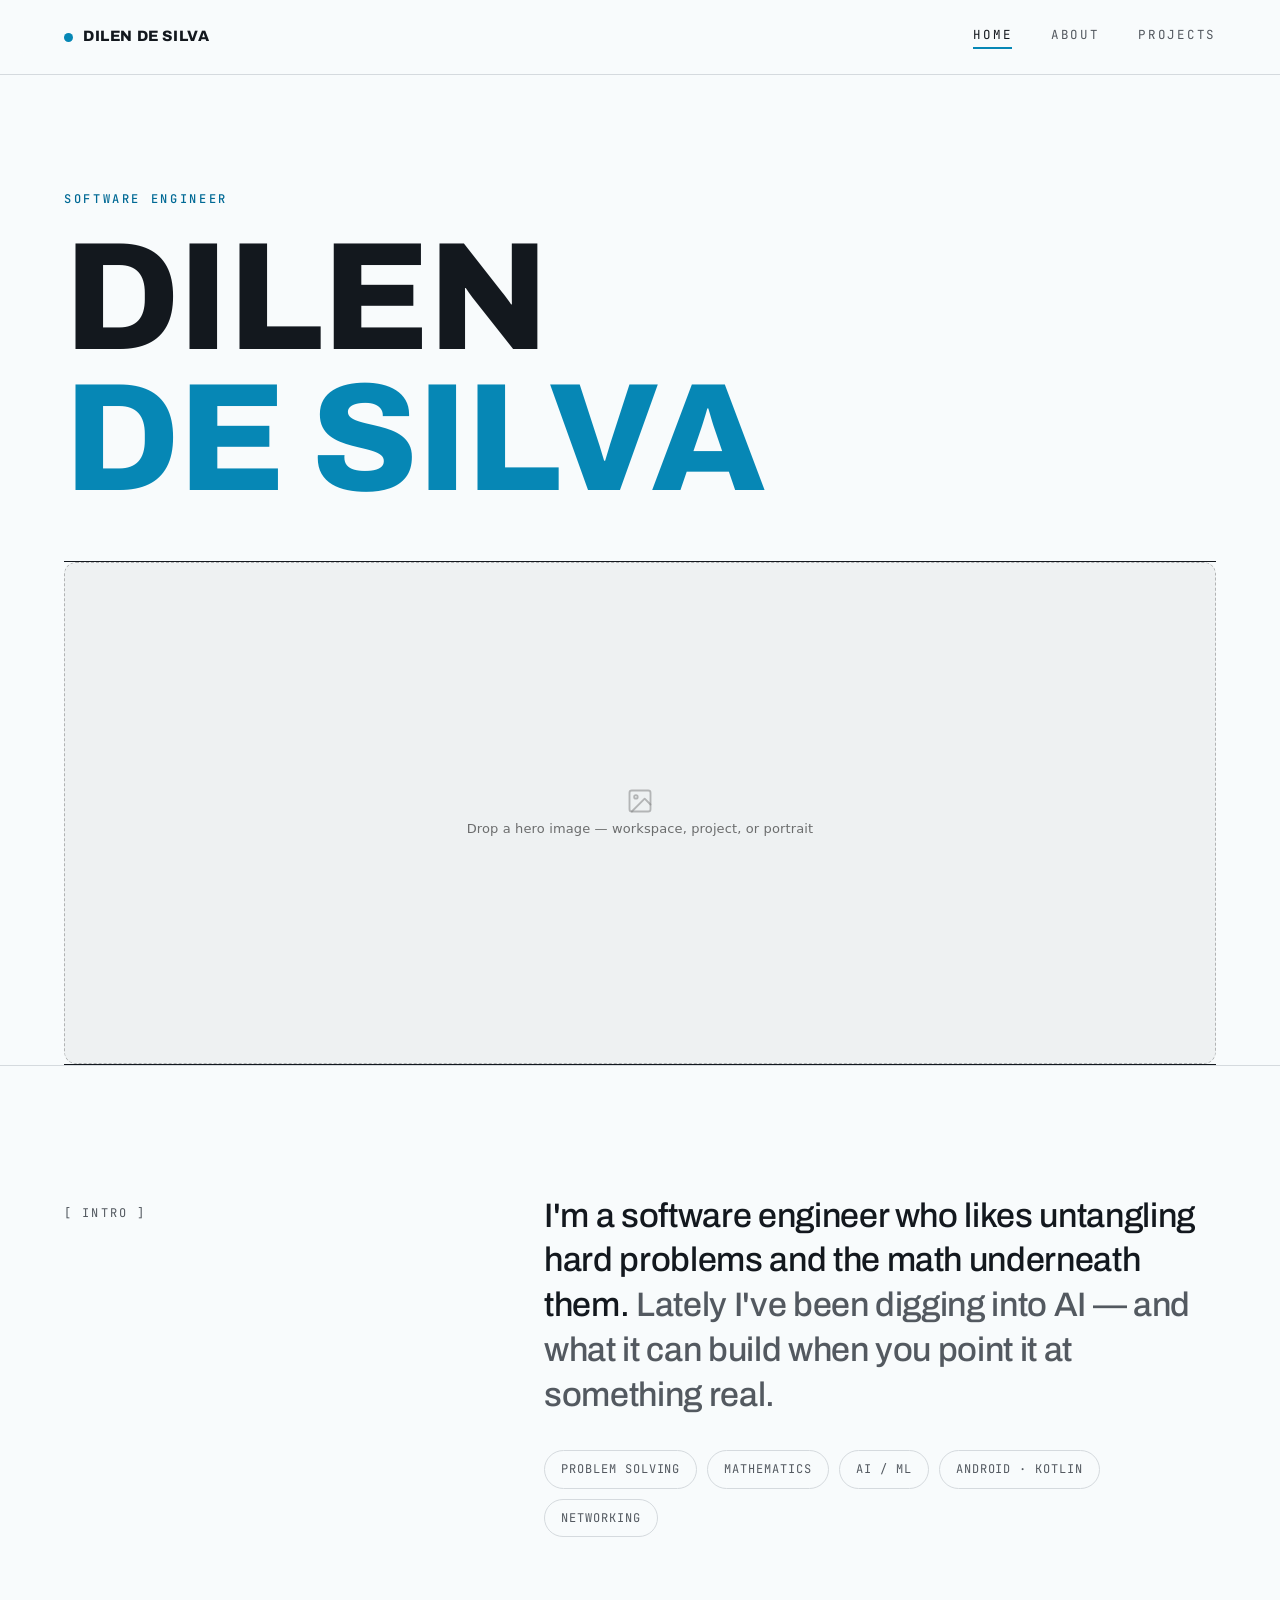
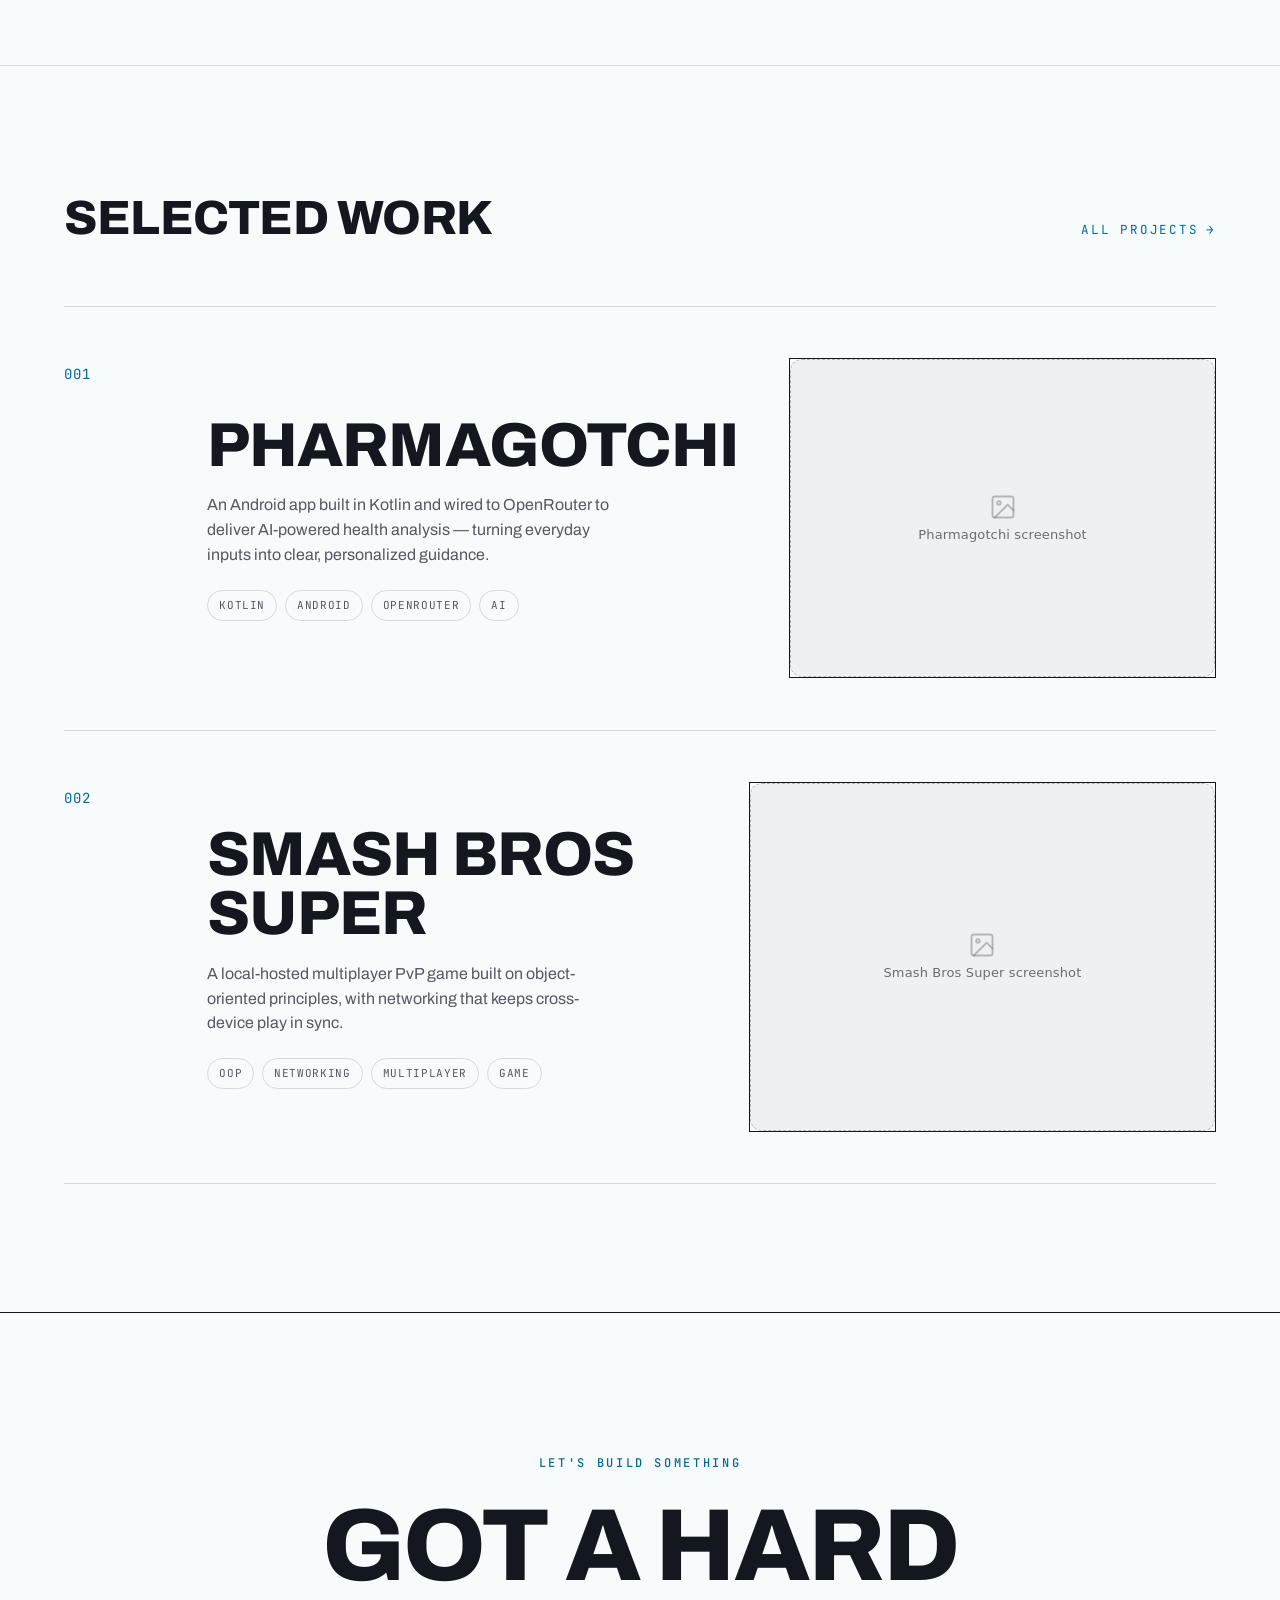
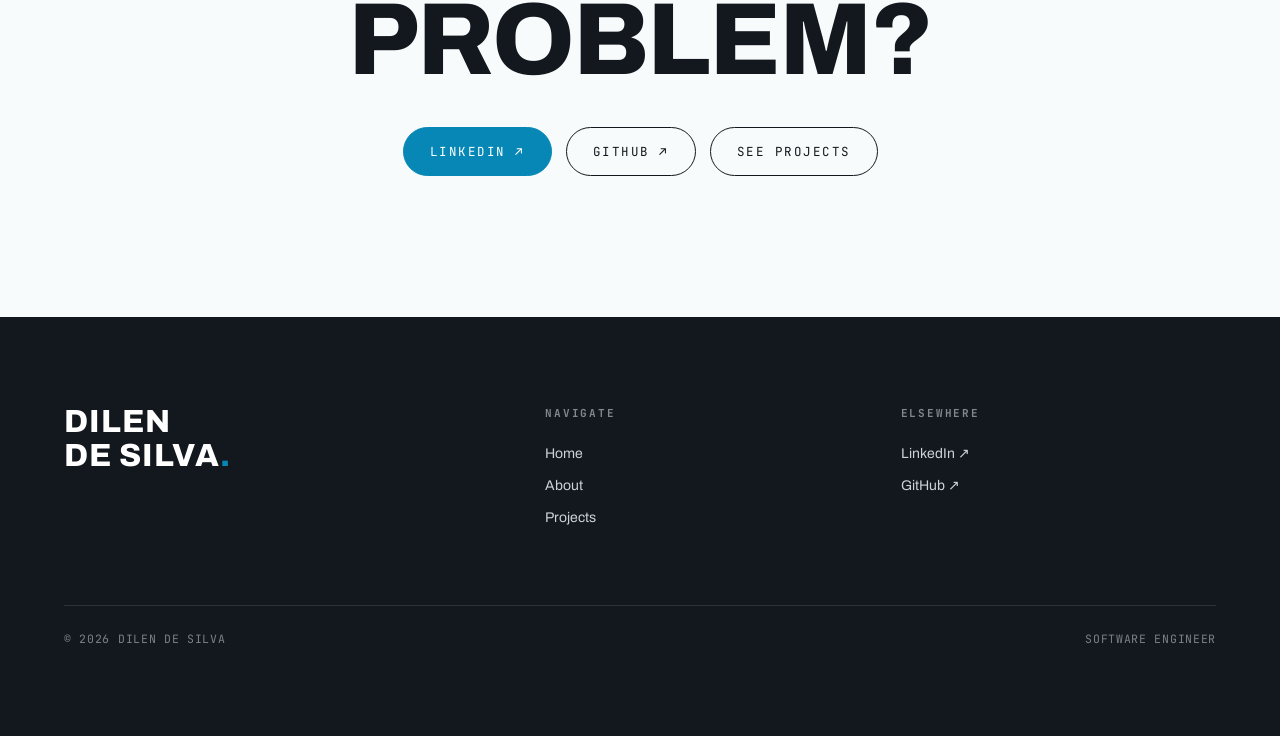
==== index.html @ 3cc7265a "Add files via upload main pages" ====
<!DOCTYPE html>
<html lang="en">
<head>
<meta charset="UTF-8">
<meta name="viewport" content="width=device-width, initial-scale=1.0">
<title>Dilen De Silva — Software Engineer</title>
<link rel="preconnect" href="https://fonts.googleapis.com">
<link rel="preconnect" href="https://fonts.gstatic.com" crossorigin>
<link href="https://fonts.googleapis.com/css2?family=Archivo:wght@400;500;600;700;800;900&family=JetBrains+Mono:wght@400;500&display=swap" rel="stylesheet">
<link rel="stylesheet" href="styles.css">
</head>
<body>

<header class="site-header">
  <div class="wrap">
    <a class="wordmark" href="index.html">
      <span class="dot"></span><span class="full">Dilen&nbsp;De&nbsp;Silva</span>
    </a>
    <nav class="nav">
      <a href="index.html" aria-current="page">Home</a>
      <a href="about.html">About</a>
      <a href="projects.html">Projects</a>
    </nav>
  </div>
</header>

<main>
  <!-- HERO -->
  <section class="hero">
    <div class="wrap">
      <div class="hero-head">
        <div>
          <p class="eyebrow">Software Engineer</p>
          <h1 class="display hero-title" style="margin-top:18px;">
            Dilen<br><span class="accent">De Silva</span>
          </h1>
        </div>
      </div>
    </div>
    <div class="wrap">
      <div class="hero-figure">
        <image-slot id="hero" placeholder="Drop a hero image — workspace, project, or portrait"></image-slot>
      </div>
    </div>
  </section>

  <!-- INTRO -->
  <section class="section section-line">
    <div class="wrap">
      <div class="lede reveal">
        <div class="label">[ Intro ]</div>
        <div>
          <p>I'm a software engineer who likes untangling hard problems and the
          math underneath them. <span class="muted">Lately I've been digging into
          AI — and what it can build when you point it at something real.</span></p>
          <div class="chips">
            <span class="chip">Problem Solving</span>
            <span class="chip">Mathematics</span>
            <span class="chip">AI / ML</span>
            <span class="chip">Android · Kotlin</span>
            <span class="chip">Networking</span>
          </div>
        </div>
      </div>
    </div>
  </section>

  <!-- SELECTED WORK -->
  <section class="section section-line">
    <div class="wrap">
      <div class="section-head">
        <h2>Selected Work</h2>
        <a class="link" href="projects.html">All projects <span>→</span></a>
      </div>

      <div class="work">
        <article class="work-item reveal">
          <div class="work-num">001</div>
          <div class="work-body">
            <div class="work-text">
              <h3>Pharmagotchi</h3>
              <p>An Android app built in Kotlin and wired to OpenRouter to deliver
              AI-powered health analysis — turning everyday inputs into clear,
              personalized guidance.</p>
              <div class="work-tags"><span>Kotlin</span><span>Android</span><span>OpenRouter</span><span>AI</span></div>
            </div>
            <div class="work-figure">
              <image-slot id="home-proj-1" placeholder="Pharmagotchi screenshot"></image-slot>
            </div>
          </div>
        </article>

        <article class="work-item reveal">
          <div class="work-num">002</div>
          <div class="work-body">
            <div class="work-text">
              <h3>Smash Bros Super</h3>
              <p>A local-hosted multiplayer PvP game built on object-oriented
              principles, with networking that keeps cross-device play in sync.</p>
              <div class="work-tags"><span>OOP</span><span>Networking</span><span>Multiplayer</span><span>Game</span></div>
            </div>
            <div class="work-figure">
              <image-slot id="home-proj-2" placeholder="Smash Bros Super screenshot"></image-slot>
            </div>
          </div>
        </article>
      </div>
    </div>
  </section>

  <!-- CTA -->
  <section class="cta">
    <div class="wrap">
      <p class="eyebrow" style="margin-bottom:26px;">Let's build something</p>
      <h2>Got a hard<br>problem?</h2>
      <div class="links">
        <a class="btn solid" href="https://www.linkedin.com/in/dilend/" target="_blank" rel="noopener">LinkedIn ↗</a>
        <a class="btn" href="https://github.com/dilhrm" target="_blank" rel="noopener">GitHub ↗</a>
        <a class="btn" href="projects.html">See projects</a>
      </div>
    </div>
  </section>
</main>

<footer class="site-footer">
  <div class="wrap">
    <div class="footer-grid">
      <div class="brand">Dilen<br>De&nbsp;Silva<span class="accent">.</span></div>
      <div class="footer-col">
        <h4>Navigate</h4>
        <a href="index.html">Home</a>
        <a href="about.html">About</a>
        <a href="projects.html">Projects</a>
      </div>
      <div class="footer-col">
        <h4>Elsewhere</h4>
        <a href="https://www.linkedin.com/in/dilend/" target="_blank" rel="noopener">LinkedIn ↗</a>
        <a href="https://github.com/dilhrm" target="_blank" rel="noopener">GitHub ↗</a>
      </div>
    </div>
    <div class="footer-bottom">
      <span>© 2026 Dilen De Silva</span>
      <span>Software Engineer</span>
    </div>
  </div>
</footer>

<script src="image-slot.js"></script>
<script>
  const io = new IntersectionObserver((es) => {
    es.forEach(e => { if (e.isIntersecting) { e.target.classList.add('in'); io.unobserve(e.target); } });
  }, { threshold: 0.16 });
  document.querySelectorAll('.reveal').forEach(el => io.observe(el));
</script>
</body>
</html>
---- styles.css ----
/* ============================================================
   Dilen De Silva — Portfolio
   Editorial / minimal · cool teal accent · clean grotesque sans
   ============================================================ */

:root {
  --bg:        oklch(0.985 0.004 235);
  --bg-soft:   oklch(0.962 0.006 235);
  --ink:       oklch(0.205 0.014 255);
  --ink-soft:  oklch(0.46 0.014 255);
  --line:      oklch(0.885 0.008 250);
  --line-soft: oklch(0.93 0.006 250);
  --accent:    oklch(0.585 0.118 232);
  --accent-deep: oklch(0.49 0.11 235);

  --sans: "Archivo", "Helvetica Neue", Helvetica, Arial, sans-serif;
  --mono: "JetBrains Mono", ui-monospace, "SFMono-Regular", Menlo, monospace;

  --maxw: 1320px;
  --gut: clamp(20px, 5vw, 80px);
}

* { box-sizing: border-box; margin: 0; padding: 0; }

html { -webkit-font-smoothing: antialiased; text-rendering: optimizeLegibility; }

body {
  font-family: var(--sans);
  background: var(--bg);
  color: var(--ink);
  line-height: 1.55;
  font-size: 17px;
  overflow-x: hidden;
}

img { display: block; max-width: 100%; }
a { color: inherit; text-decoration: none; }

::selection { background: var(--accent); color: #fff; }

/* ---- shared layout ---- */
.wrap { max-width: var(--maxw); margin: 0 auto; padding-inline: var(--gut); }

.eyebrow {
  font-family: var(--mono);
  font-size: 12px;
  letter-spacing: 0.22em;
  text-transform: uppercase;
  color: var(--accent-deep);
  font-weight: 500;
}

.display {
  font-weight: 800;
  text-transform: uppercase;
  letter-spacing: -0.01em;
  line-height: 0.92;
  text-wrap: balance;
}

/* ============================================================
   HEADER
   ============================================================ */
.site-header {
  position: sticky;
  top: 0;
  z-index: 50;
  background: color-mix(in oklab, var(--bg) 86%, transparent);
  backdrop-filter: blur(14px);
  border-bottom: 1px solid var(--line);
}
.site-header .wrap {
  display: flex;
  align-items: center;
  justify-content: space-between;
  height: 74px;
}
.wordmark {
  font-weight: 800;
  text-transform: uppercase;
  letter-spacing: 0.04em;
  font-size: 15px;
  display: flex;
  align-items: center;
  gap: 10px;
}
.wordmark .dot {
  width: 9px; height: 9px;
  background: var(--accent);
  border-radius: 50%;
  display: inline-block;
}
.nav {
  display: flex;
  gap: clamp(18px, 3vw, 42px);
  font-family: var(--mono);
  font-size: 12.5px;
  letter-spacing: 0.14em;
  text-transform: uppercase;
}
.nav a {
  position: relative;
  color: var(--ink-soft);
  padding-bottom: 4px;
  transition: color 0.2s;
}
.nav a::after {
  content: "";
  position: absolute;
  left: 0; bottom: 0;
  width: 100%; height: 1.5px;
  background: var(--accent);
  transform: scaleX(0);
  transform-origin: left;
  transition: transform 0.28s cubic-bezier(0.2,0.7,0.2,1);
}
.nav a:hover { color: var(--ink); }
.nav a:hover::after,
.nav a[aria-current="page"]::after { transform: scaleX(1); }
.nav a[aria-current="page"] { color: var(--ink); }

/* ============================================================
   HERO
   ============================================================ */
.hero { padding-top: clamp(48px, 9vw, 120px); }
.hero-head {
  display: grid;
  grid-template-columns: 1fr auto;
  align-items: end;
  gap: 28px;
  padding-bottom: clamp(28px, 4vw, 52px);
}
.hero-title {
  font-size: clamp(48px, 12vw, 168px);
}
.hero-title .accent { color: var(--accent); }
.hero-meta {
  text-align: right;
  max-width: 280px;
  color: var(--ink-soft);
  font-size: 15px;
  line-height: 1.5;
}
.hero-meta strong { color: var(--ink); font-weight: 700; }

.hero-figure {
  width: 100%;
  aspect-ratio: 16 / 7;
  border-top: 1px solid var(--ink);
  border-bottom: 1px solid var(--ink);
}

/* ============================================================
   IMAGE SLOTS
   ============================================================ */
image-slot {
  --is-bg: var(--bg-soft);
  width: 100%;
  height: 100%;
  display: block;
}

/* ============================================================
   GENERIC SECTION
   ============================================================ */
.section { padding-block: clamp(64px, 10vw, 132px); }
.section-line { border-top: 1px solid var(--line); }

.section-head {
  display: flex;
  align-items: baseline;
  justify-content: space-between;
  gap: 24px;
  margin-bottom: clamp(36px, 5vw, 64px);
  flex-wrap: wrap;
}
.section-head h2 {
  font-size: clamp(26px, 4vw, 48px);
  font-weight: 800;
  text-transform: uppercase;
  letter-spacing: -0.01em;
  line-height: 1;
}
.section-head .link {
  font-family: var(--mono);
  font-size: 12.5px;
  letter-spacing: 0.14em;
  text-transform: uppercase;
  color: var(--accent-deep);
  display: inline-flex;
  align-items: center;
  gap: 8px;
}
.section-head .link span { transition: transform 0.25s; }
.section-head .link:hover span { transform: translateX(5px); }

/* ---- intro / lede ---- */
.lede {
  display: grid;
  grid-template-columns: 0.9fr 1.5fr;
  gap: clamp(28px, 6vw, 90px);
  align-items: start;
}
.lede .label {
  font-family: var(--mono);
  font-size: 12px;
  letter-spacing: 0.18em;
  text-transform: uppercase;
  color: var(--ink-soft);
  padding-top: 10px;
}
.lede p {
  font-size: clamp(22px, 3vw, 34px);
  line-height: 1.32;
  font-weight: 500;
  letter-spacing: -0.01em;
  text-wrap: pretty;
}
.lede p .muted { color: var(--ink-soft); }

/* ---- focus chips ---- */
.chips { display: flex; flex-wrap: wrap; gap: 10px; margin-top: 32px; }
.chip {
  font-family: var(--mono);
  font-size: 12px;
  letter-spacing: 0.08em;
  text-transform: uppercase;
  border: 1px solid var(--line);
  border-radius: 100px;
  padding: 9px 16px;
  color: var(--ink-soft);
}

/* ============================================================
   WORK LIST (numbered projects)
   ============================================================ */
.work { display: flex; flex-direction: column; }
.work-item {
  display: grid;
  grid-template-columns: 92px 1fr;
  gap: clamp(20px, 4vw, 56px);
  align-items: start;
  padding-block: clamp(32px, 4vw, 52px);
  border-top: 1px solid var(--line);
}
.work-item:last-child { border-bottom: 1px solid var(--line); }
.work-num {
  font-family: var(--mono);
  font-size: 14px;
  color: var(--accent-deep);
  letter-spacing: 0.06em;
  padding-top: 6px;
}
.work-body { display: grid; grid-template-columns: 1.05fr 1fr; gap: clamp(24px, 4vw, 56px); align-items: center; }
.work-text h3 {
  font-size: clamp(30px, 5vw, 62px);
  font-weight: 800;
  text-transform: uppercase;
  letter-spacing: -0.015em;
  line-height: 0.96;
  margin-bottom: 18px;
}
.work-text p { color: var(--ink-soft); max-width: 46ch; font-size: 16px; }
.work-tags { display: flex; flex-wrap: wrap; gap: 8px; margin-top: 22px; }
.work-tags span {
  font-family: var(--mono);
  font-size: 11px;
  letter-spacing: 0.06em;
  text-transform: uppercase;
  color: var(--ink-soft);
  border: 1px solid var(--line);
  padding: 6px 11px;
  border-radius: 100px;
}
.work-figure { aspect-ratio: 4 / 3; border: 1px solid var(--ink); }

/* ============================================================
   PAGE HEADER (about / projects)
   ============================================================ */
.page-head {
  padding-top: clamp(56px, 10vw, 128px);
  padding-bottom: clamp(40px, 6vw, 80px);
}
.page-head h1 {
  font-size: clamp(56px, 15vw, 220px);
  font-weight: 800;
  text-transform: uppercase;
  letter-spacing: -0.02em;
  line-height: 0.88;
}
.page-head .sub {
  margin-top: 24px;
  font-size: clamp(17px, 2vw, 21px);
  color: var(--ink-soft);
  max-width: 52ch;
}

/* ============================================================
   ABOUT
   ============================================================ */
.about-grid {
  display: grid;
  grid-template-columns: 0.85fr 1.15fr;
  gap: clamp(32px, 6vw, 88px);
  align-items: start;
}
.portrait { aspect-ratio: 4 / 5; border: 1px solid var(--ink); position: sticky; top: 100px; }
.about-copy h2 {
  font-family: var(--mono);
  font-size: 12px;
  letter-spacing: 0.18em;
  text-transform: uppercase;
  color: var(--ink-soft);
  margin-bottom: 22px;
}
.about-copy p {
  font-size: clamp(19px, 2.4vw, 27px);
  line-height: 1.4;
  font-weight: 500;
  letter-spacing: -0.005em;
  margin-bottom: 22px;
  text-wrap: pretty;
}
.about-copy p.small { font-size: 17px; font-weight: 400; color: var(--ink-soft); line-height: 1.6; }

.facts {
  margin-top: 48px;
  border-top: 1px solid var(--line);
}
.fact {
  display: grid;
  grid-template-columns: 180px 1fr;
  gap: 24px;
  padding-block: 20px;
  border-bottom: 1px solid var(--line);
  align-items: baseline;
}
.fact dt {
  font-family: var(--mono);
  font-size: 12px;
  letter-spacing: 0.12em;
  text-transform: uppercase;
  color: var(--ink-soft);
}
.fact dd { font-size: 17px; font-weight: 500; }
.fact dd a { color: var(--accent-deep); text-decoration: underline; text-underline-offset: 3px; }

/* ============================================================
   PROJECT (projects page detail blocks)
   ============================================================ */
.project {
  padding-block: clamp(48px, 7vw, 100px);
  border-top: 1px solid var(--line);
}
.project-top {
  display: flex;
  align-items: baseline;
  gap: 20px;
  margin-bottom: 34px;
  flex-wrap: wrap;
}
.project-top .num {
  font-family: var(--mono);
  font-size: 14px;
  color: var(--accent-deep);
  letter-spacing: 0.06em;
}
.project-top h2 {
  font-size: clamp(38px, 8vw, 104px);
  font-weight: 800;
  text-transform: uppercase;
  letter-spacing: -0.02em;
  line-height: 0.9;
}
.project-grid {
  display: grid;
  grid-template-columns: 1fr 1.35fr;
  gap: clamp(28px, 5vw, 72px);
  align-items: start;
}
.project-info p { font-size: 18px; line-height: 1.55; margin-bottom: 26px; max-width: 44ch; }
.project-figure { aspect-ratio: 16 / 11; border: 1px solid var(--ink); }
.meta-list { border-top: 1px solid var(--line); }
.meta-list .row {
  display: flex;
  justify-content: space-between;
  gap: 16px;
  padding-block: 13px;
  border-bottom: 1px solid var(--line);
  font-family: var(--mono);
  font-size: 12px;
  letter-spacing: 0.05em;
  text-transform: uppercase;
}
.meta-list .row span:first-child { color: var(--ink-soft); }
.meta-list .row span:last-child { color: var(--ink); text-align: right; }

/* ============================================================
   CTA strip
   ============================================================ */
.cta {
  border-top: 1px solid var(--ink);
  padding-block: clamp(64px, 11vw, 150px);
  text-align: center;
}
.cta h2 {
  font-size: clamp(38px, 8vw, 116px);
  font-weight: 800;
  text-transform: uppercase;
  letter-spacing: -0.02em;
  line-height: 0.92;
}
.cta .links {
  margin-top: 40px;
  display: inline-flex;
  gap: 14px;
  flex-wrap: wrap;
  justify-content: center;
}
.btn {
  font-family: var(--mono);
  font-size: 12.5px;
  letter-spacing: 0.12em;
  text-transform: uppercase;
  padding: 14px 26px;
  border: 1px solid var(--ink);
  border-radius: 100px;
  display: inline-flex;
  align-items: center;
  gap: 9px;
  transition: background 0.22s, color 0.22s, border-color 0.22s;
}
.btn:hover { background: var(--ink); color: var(--bg); }
.btn.solid { background: var(--accent); border-color: var(--accent); color: #fff; }
.btn.solid:hover { background: var(--accent-deep); border-color: var(--accent-deep); }

/* ============================================================
   FOOTER
   ============================================================ */
.site-footer {
  background: var(--ink);
  color: oklch(0.82 0.01 250);
  padding-block: clamp(48px, 7vw, 88px);
}
.footer-grid {
  display: grid;
  grid-template-columns: 1.4fr 1fr 1fr;
  gap: 40px;
}
.footer-grid .brand {
  font-weight: 800;
  text-transform: uppercase;
  letter-spacing: 0.03em;
  font-size: clamp(22px, 3vw, 32px);
  color: #fff;
  line-height: 1.05;
}
.footer-grid .brand .accent { color: var(--accent); }
.footer-col h4 {
  font-family: var(--mono);
  font-size: 11px;
  letter-spacing: 0.16em;
  text-transform: uppercase;
  color: oklch(0.62 0.012 250);
  margin-bottom: 16px;
}
.footer-col a { display: block; padding-block: 5px; color: oklch(0.86 0.01 250); transition: color 0.2s; font-size: 14px; }
.footer-col a:hover { color: #fff; }
.footer-bottom {
  margin-top: clamp(40px, 6vw, 72px);
  padding-top: 24px;
  border-top: 1px solid oklch(0.32 0.012 255);
  display: flex;
  justify-content: space-between;
  gap: 16px;
  flex-wrap: wrap;
  font-family: var(--mono);
  font-size: 11.5px;
  letter-spacing: 0.06em;
  text-transform: uppercase;
  color: oklch(0.6 0.012 250);
}

/* ============================================================
   RESPONSIVE
   ============================================================ */
@media (max-width: 900px) {
  .hero-head { grid-template-columns: 1fr; align-items: start; gap: 18px; }
  .hero-meta { text-align: left; }
  .lede { grid-template-columns: 1fr; gap: 18px; }
  .work-body { grid-template-columns: 1fr; }
  .work-figure { order: -1; }
  .about-grid { grid-template-columns: 1fr; }
  .portrait { position: static; max-width: 420px; }
  .project-grid { grid-template-columns: 1fr; }
  .footer-grid { grid-template-columns: 1fr 1fr; }
  .footer-grid .brand { grid-column: 1 / -1; }
}
@media (max-width: 620px) {
  .nav { gap: 16px; font-size: 11px; }
  .wordmark span.full { display: none; }
  .work-item { grid-template-columns: 1fr; gap: 14px; }
  .fact { grid-template-columns: 1fr; gap: 4px; }
  .footer-grid { grid-template-columns: 1fr; }
}

/* entrance */
@media (prefers-reduced-motion: no-preference) {
  .reveal { opacity: 0; transform: translateY(18px); transition: opacity 0.7s ease, transform 0.7s cubic-bezier(0.2,0.7,0.2,1); }
  .reveal.in { opacity: 1; transform: none; }
}
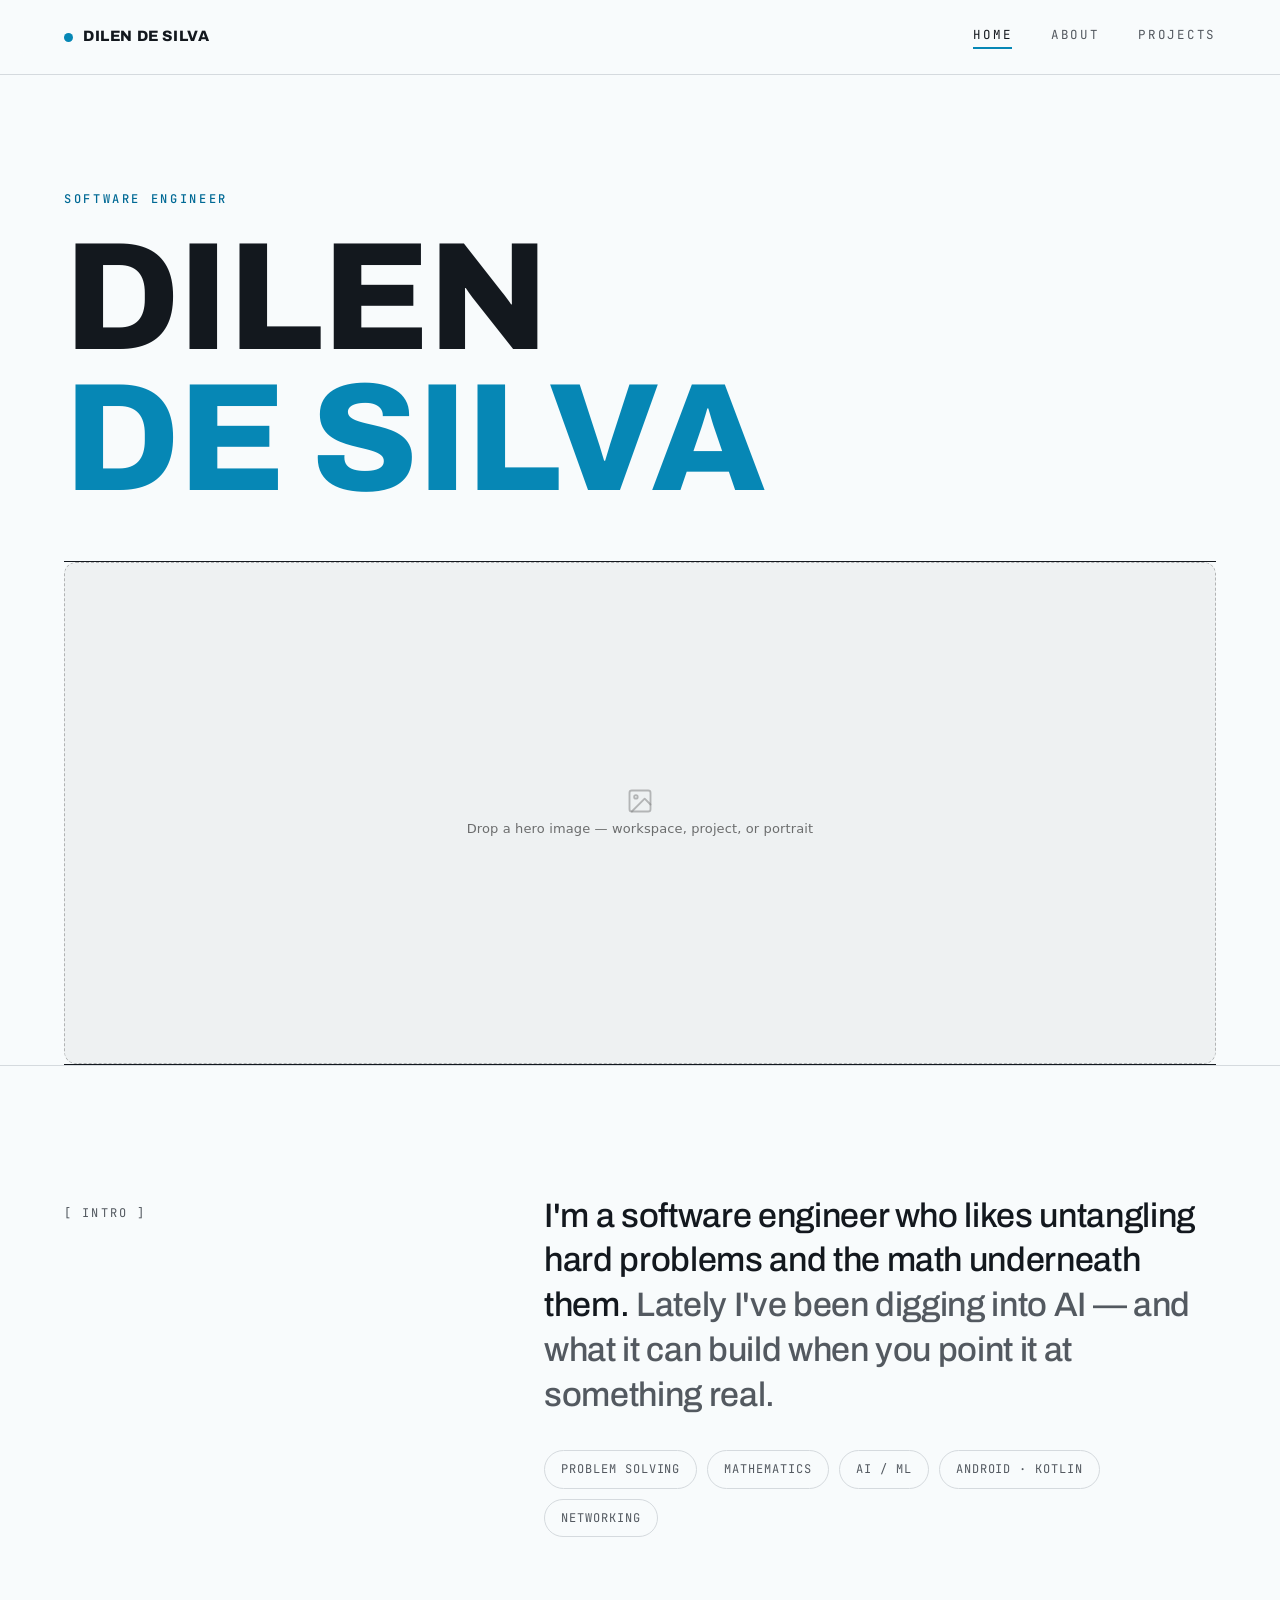
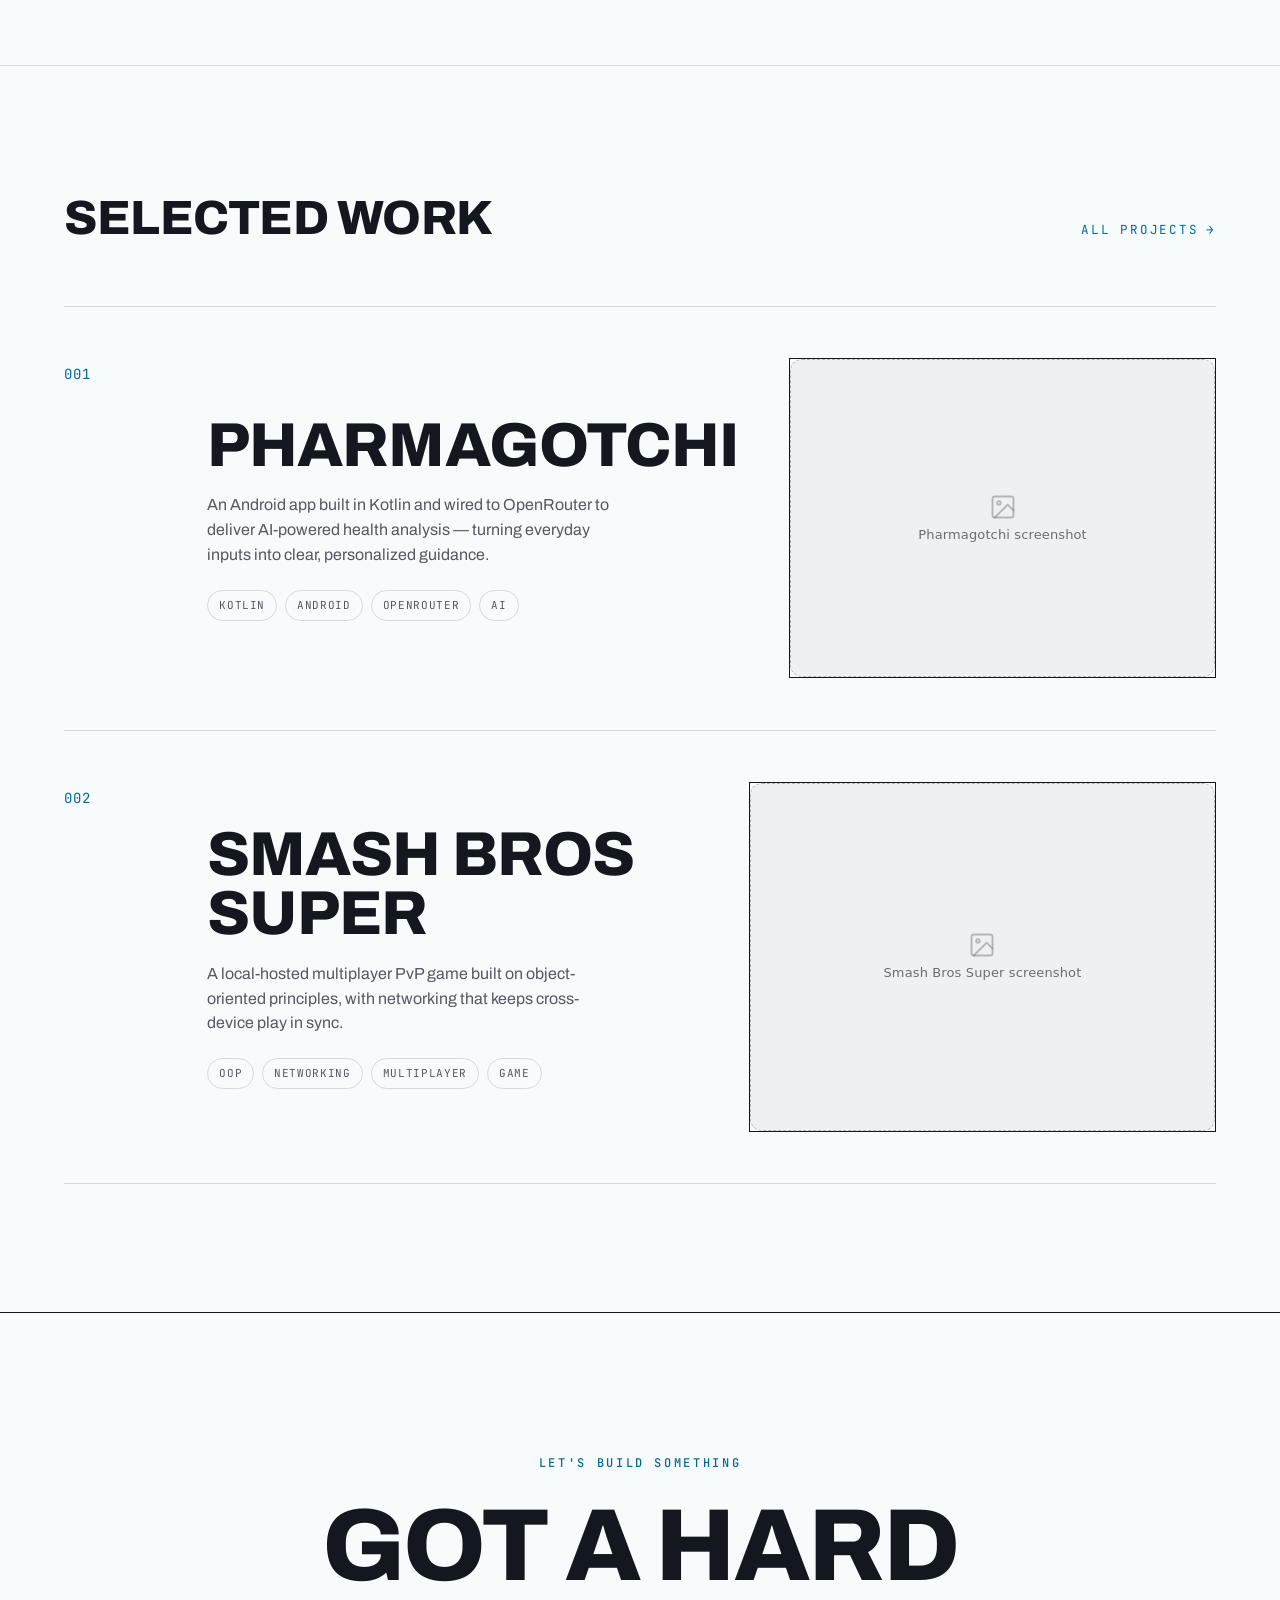
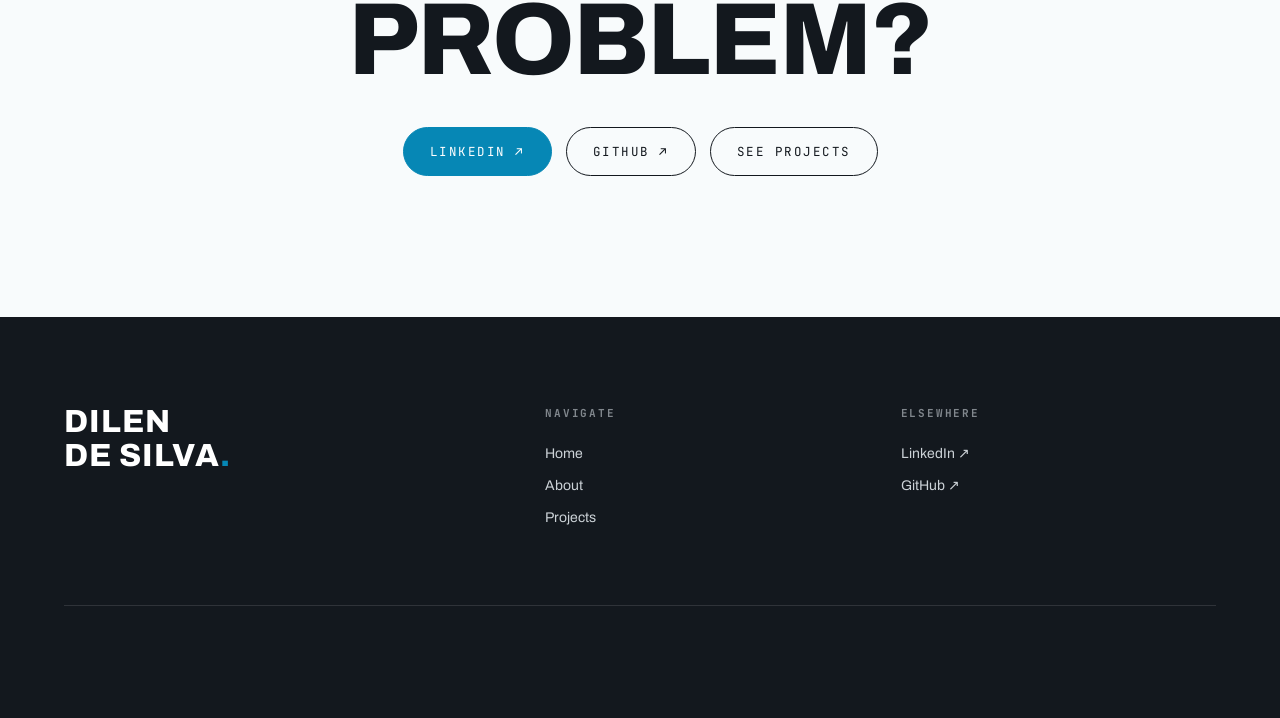
==== commit 233fb74e: "changing copyright stuff" ====
--- a/index.html
+++ b/index.html
@@ -139,8 +139,6 @@
       </div>
     </div>
     <div class="footer-bottom">
-      <span>© 2026 Dilen De Silva</span>
-      <span>Software Engineer</span>
     </div>
   </div>
 </footer>
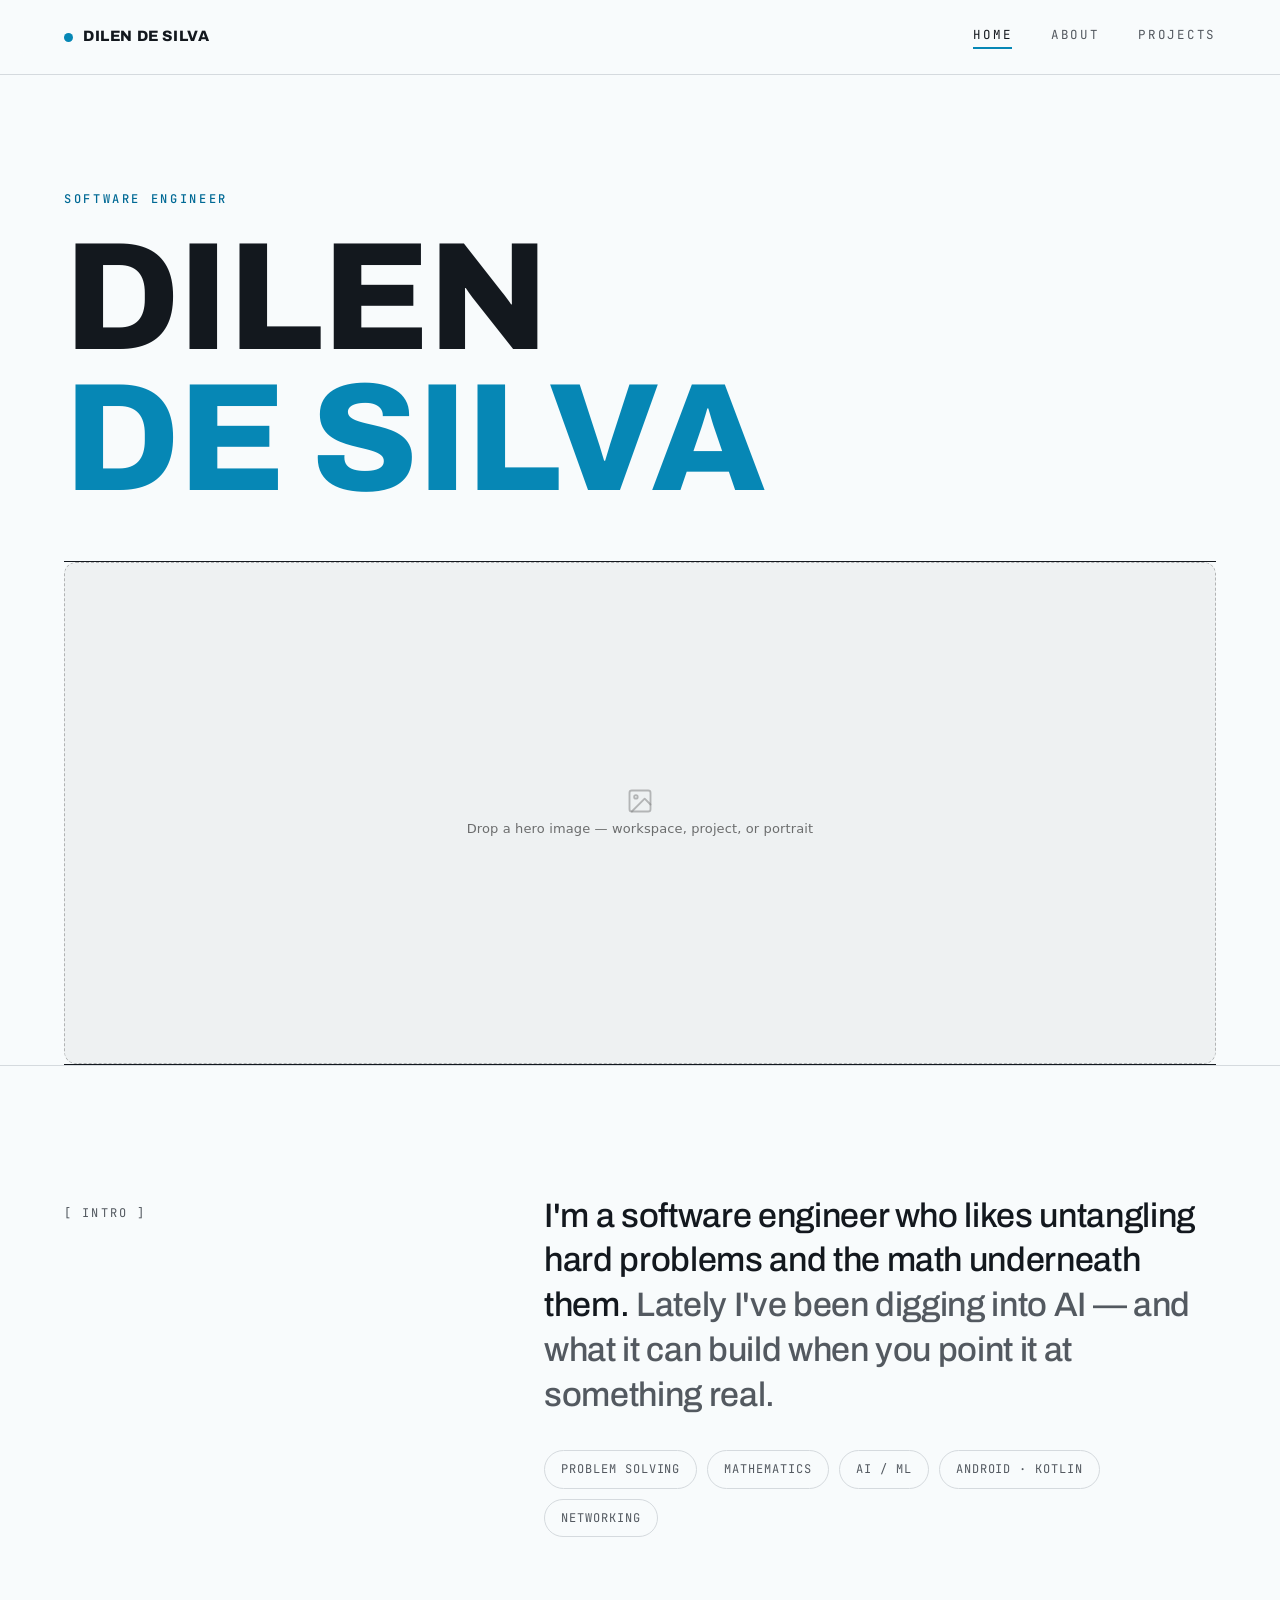
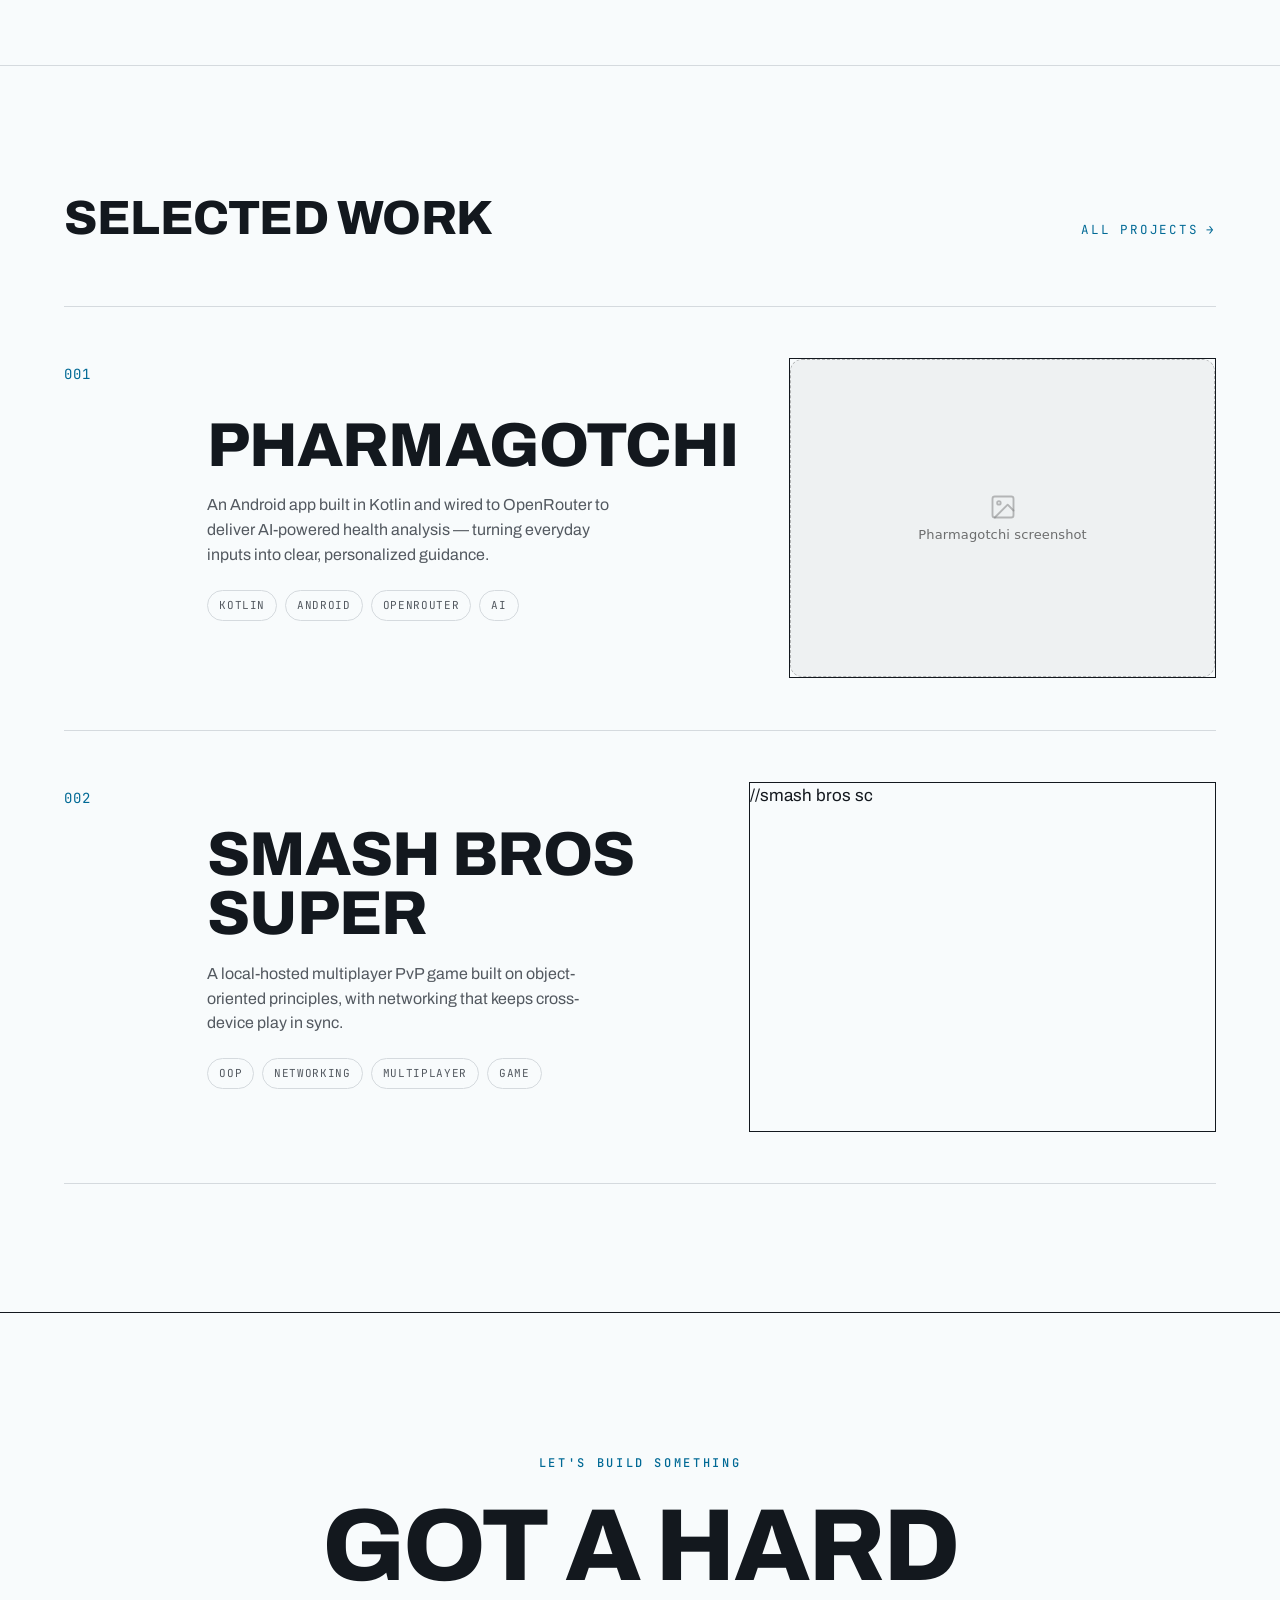
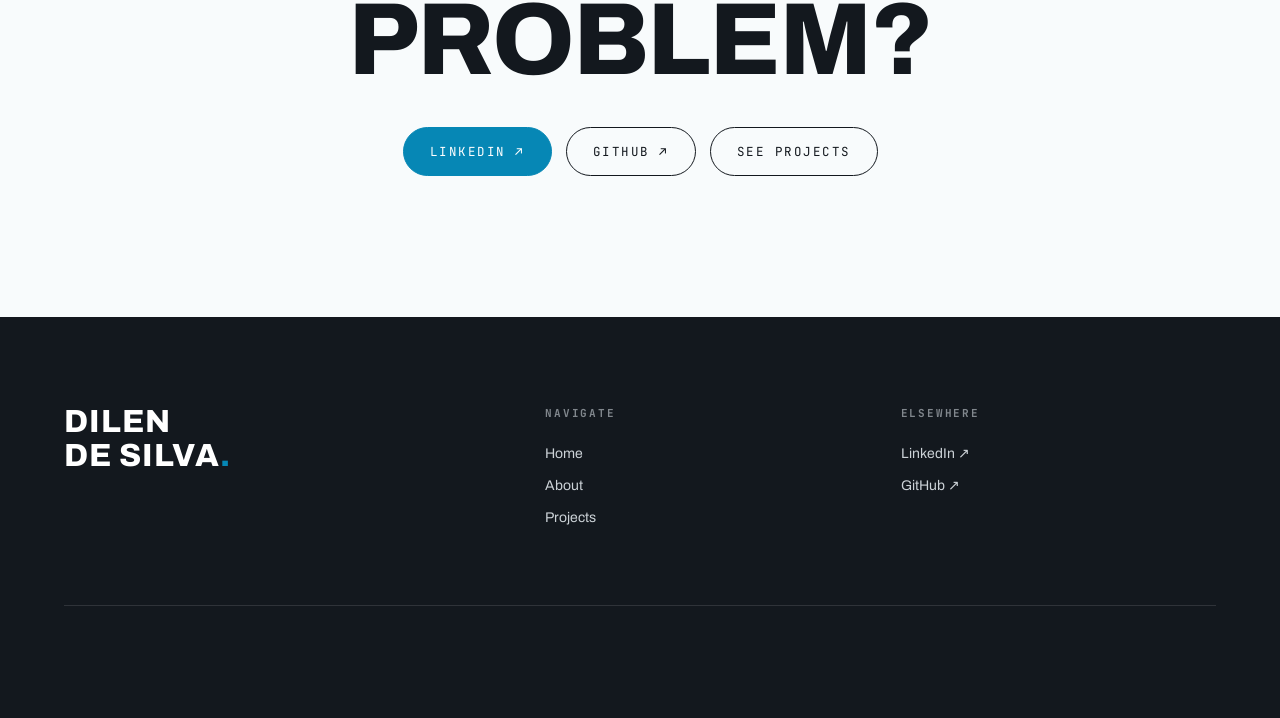
==== commit f0c421f4: "images and text changes" ====
--- a/index.html
+++ b/index.html
@@ -100,7 +100,7 @@
               <div class="work-tags"><span>OOP</span><span>Networking</span><span>Multiplayer</span><span>Game</span></div>
             </div>
             <div class="work-figure">
-              <image-slot id="home-proj-2" placeholder="Smash Bros Super screenshot"></image-slot>
+              //smash bros sc
             </div>
           </div>
         </article>
